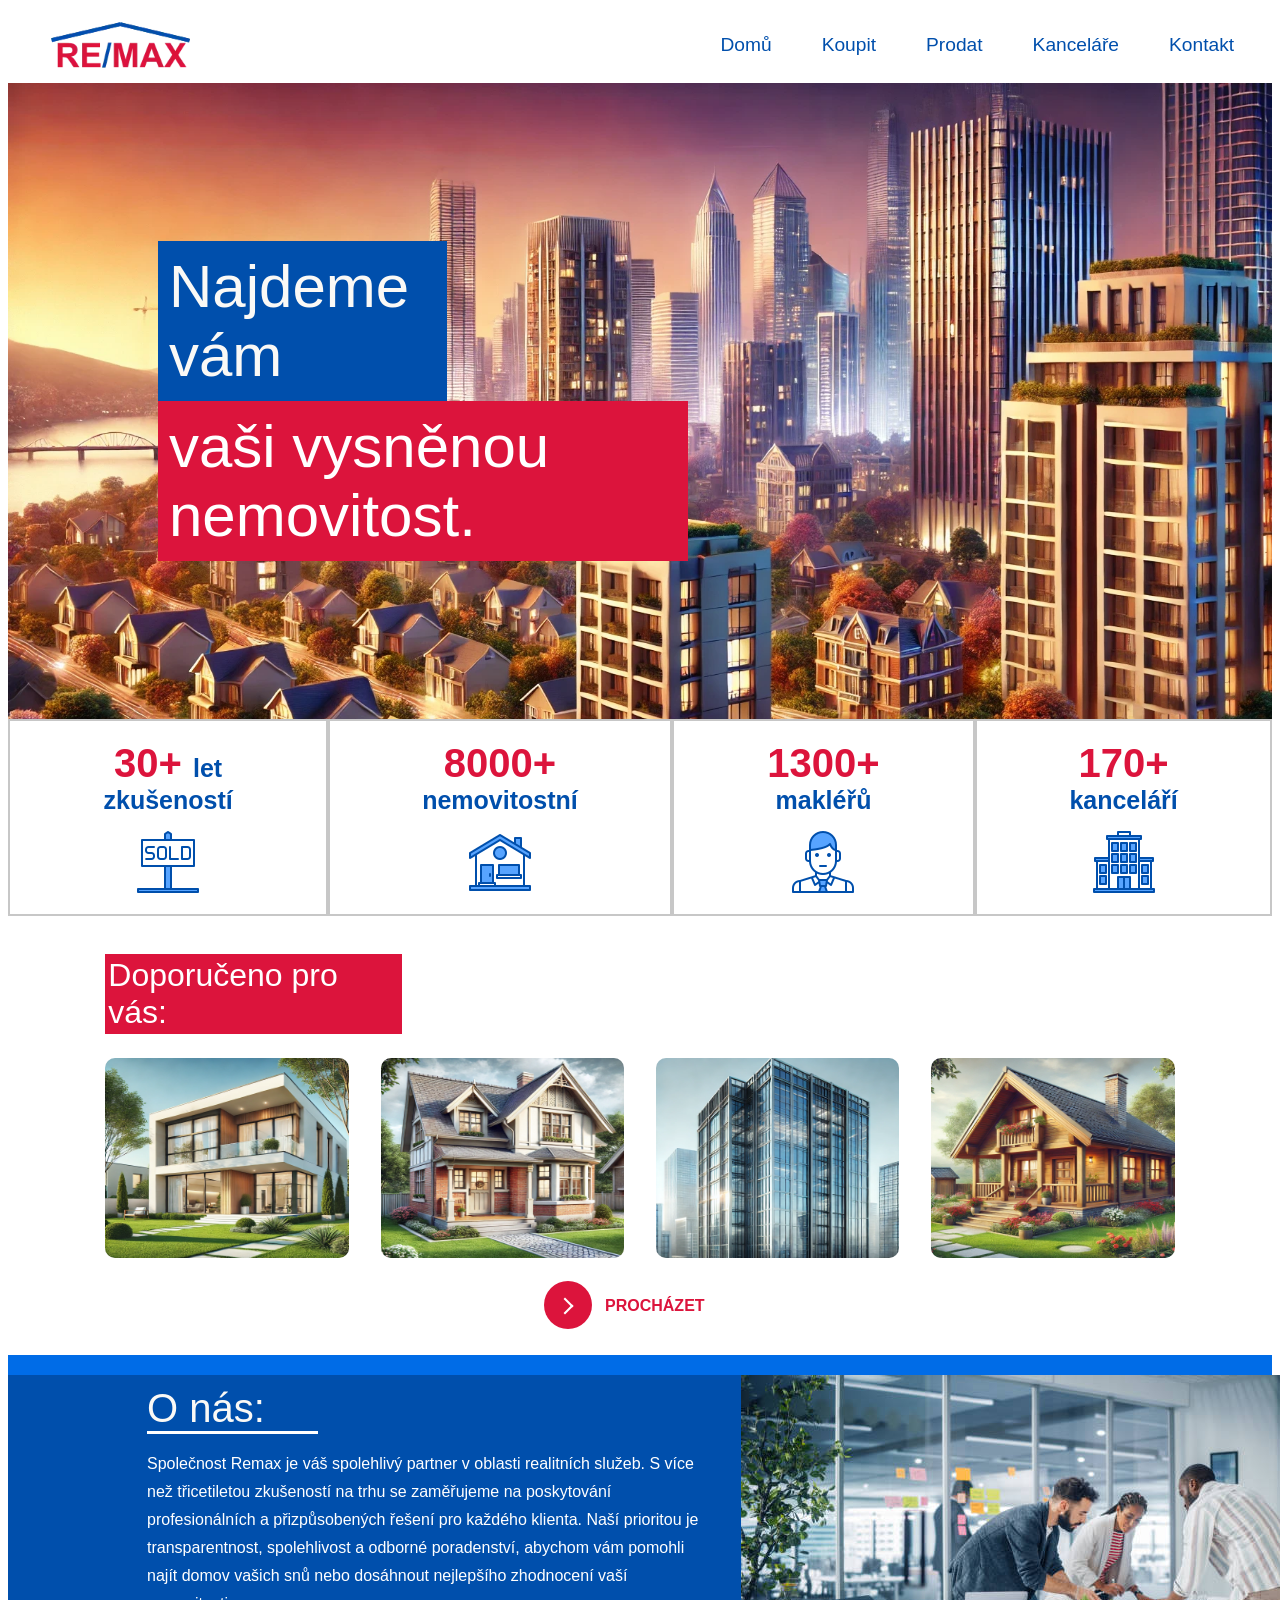
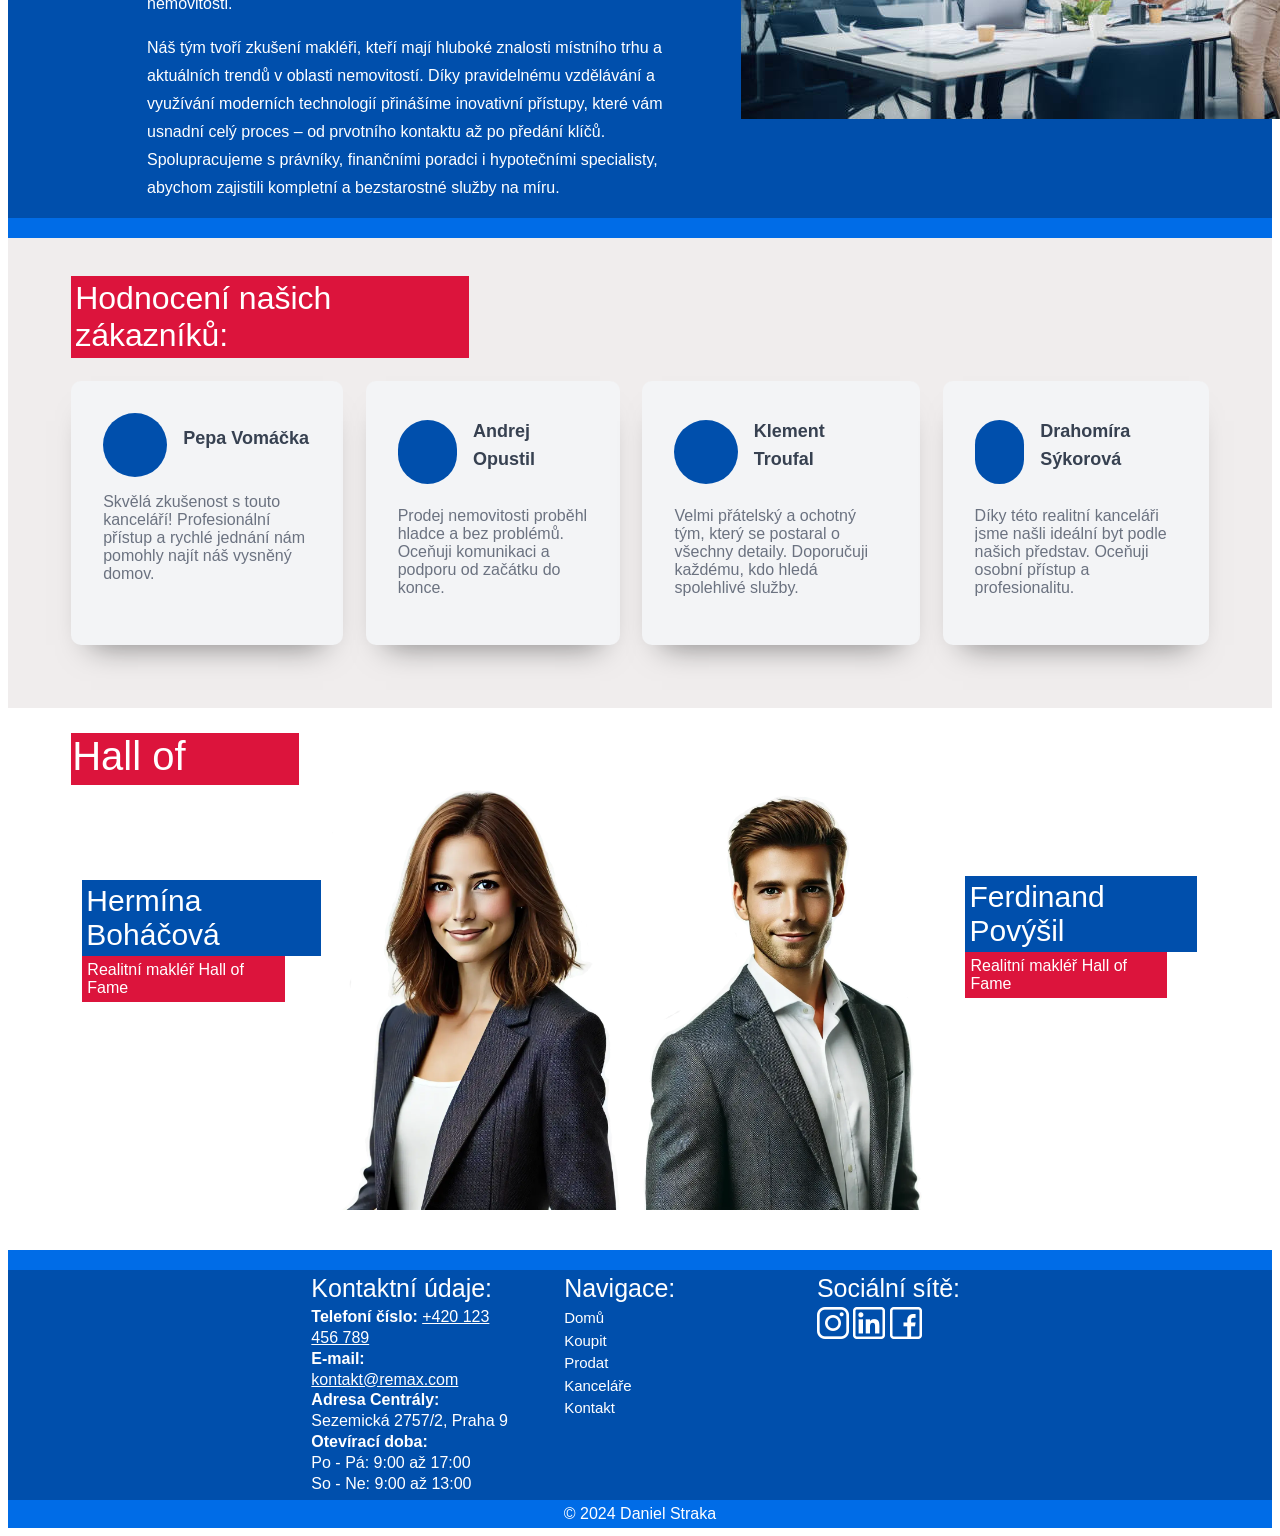
==== index.html @ 6adad5a2 "Přídání souborů do repozitáře" ====
<!DOCTYPE html lang="en">
<head>
    <meta charset="UTF-8">
    <meta name="viewport" content="width=device-width, initial-scale=1.0">
    <link rel="stylesheet" href="style.css" media="all">
    <link rel="stylesheet" href="print.css" media="print">
    <title>Váš partner na trhu s nemovitostmi.</title>
    <link rel="icon" href="images/remaxlogo.webp" type="image/icon type">
</head>
<body>
  <header>
    <a class="amalickost" href="index.html"><img class="logo" src="images/remaxlogo.webp" alt="LOGO"></a>
      <div class="navBar">
          <a class="odkaz" href="index.html">Domů</a>
          <a class="odkaz" href="buy.html">Koupit</a>
          <a class="odkaz" href="sell.html">Prodat</a>
          <a class="odkaz" href="offices.html">Kanceláře</a>
          <a class="odkaz" href="kontakt.html">Kontakt</a>        
      </div>
  </header>
    <section>
        <div class="Homepg">
            <div class="fortpageTop">Najdeme vám</div>
            <div class="fortpageBottom">vaši vysněnou nemovitost.</div>
        </div>
    </section>
    <section class="numbersWhole">
        <div class="numbersItems">
            <div class="numbersText">
                <div class="numbersHeader">
                  30+ <span class="numbersParag">let zkušeností</span>
                </div>
            </div>
            <div>
                <img src="images/sign.png" alt="cedule">              
            </div>          
        </div>
        <div class="numbersItems">
            <div class="numbersText">
                <div class="numbersHeader">
                    8000+ <span class="numbersParag">nemovitostní</span>
                </div>
            </div>
            <div>
                <img src="images/home.png" alt="domov">
            </div>
        </div>
        <div class="numbersItems">
            <div class="numbersText">
                <div class="numbersHeader">
                    1300+ <span class="numbersParag">makléřů</span>
                </div>
            </div>
            <div>
                <img src="images/real-estate.png" alt="makler">
            </div>
        </div>
        <div class="numbersItems">
            <div class="numbersText">
                <div class="numbersHeader">
                    170+ <span class="numbersParag">kanceláří</span>
                </div>
            </div>
            <div>
                <img src="images/building.png" alt="kancelář">
            </div>
        </div>
    </section>
    <section class="Foryou">
        <div class="foryoutab">
            <div class="ForyouHeader">Doporučeno pro vás:</div>
        </div>
        <div class="cardfull">
            <div class="card">
                <img class="card_img" style="width: 100%; height: 100%;" src="images/house1.webp" alt="obrázek Dům1">
                <div class="card__content">
                  <p class="card__title">Moderní Vila</p>
                  <p class="card__description">Luxusní dům s nejnovějšími technologiemi a moderním designem. Nabízí prostorné interiéry a nádherný výhled. Ideální volba pro náročné klienty.</p>
                </div>
              </div>
              <div class="card">
                <img  class="card_img" style="width: 100%; height: 100%;" src="images/house2.webp" alt="obrázek Dům2">
                <div class="card__content">
                  <p class="card__title">Rodinné Hnízdo</p>
                  <p class="card__description">Pohodlný domov navržený pro rodinný život s dostatkem prostoru. Má zahradu a bezpečnou lokalitu pro děti. Perfektní místo pro vytvoření nezapomenutelných vzpomínek.</p>
                </div>
              </div>
              <div class="card">
                <img class="card_img" style="width: 100%; height: 100%;" src="images/house3.webp" alt="obrázek Dům3">
                <div class="card__content">
                  <p class="card__title">Kancelář Centrum</p>
                  <p class="card__description">Profesionální prostor v srdci města, vhodný pro růst vašeho podnikání. Nabízí skvělou dostupnost a moderní vybavení. Ideální pro efektivní práci v reprezentativním prostředí.</p>
                </div>
              </div>
              <div class="card">
                <img class="card_img" style="width: 100%; height: 100%;" src="images/house4.webp" alt="obrázek Dům4">
                <div class="card__content">
                  <p class="card__title">Chata u Lesa</p>
                  <p class="card__description">Útulná chata obklopená přírodou pro klidný odpočinek. Skvělá pro víkendové pobyty i delší relaxaci. Ideální útočiště daleko od ruchu města.</p>
                </div>
              </div>
        </div>
        <div class="fullbutton">
          <a href="buy.html"><button class="learn-more">
            <span class="circle" aria-hidden="true">
            <span class="icon arrow"></span>
            </span>
            <span class="button-text">procházet</span>
          </button></a>
        </div>
    </section>
    <section class="aboutus">
        <div class="aboutustext">
            <div class="aboutusheader">O nás:</div>
            <p class="pragraficek">
                Společnost Remax je váš spolehlivý partner v oblasti realitních služeb. S více než třicetiletou zkušeností 
                na trhu se zaměřujeme na poskytování profesionálních a přizpůsobených řešení pro každého klienta. Naší
                 prioritou je transparentnost, spolehlivost a odborné poradenství, abychom vám pomohli najít domov 
                 vašich snů nebo dosáhnout nejlepšího zhodnocení vaší nemovitosti.
            </p>
            <p class="pragraficek">
                Náš tým tvoří zkušení makléři, kteří mají hluboké znalosti místního trhu a aktuálních trendů v oblasti 
                nemovitostí. Díky pravidelnému vzdělávání a využívání moderních technologií přinášíme inovativní přístupy,
                 které vám usnadní celý proces – od prvotního kontaktu až po předání klíčů. Spolupracujeme s právníky, 
                 finančními poradci i hypotečními specialisty, abychom zajistili kompletní a bezstarostné služby na míru.
            </p>

        </div>
        <img class="aboutusImg" src="images/aboutus.jpg" alt="O nas">
    </section>
    <section class="user">
        <div class="userhedlaner">Hodnocení našich zákazníků:</div>
        <div class="userreveneu">
        <div class="userrew">
            <div class="userheader">
              <div class="image"></div>
              <div>
                <p class="name">Pepa Vomáčka</p>
              </div>
            </div>
    
            <p class="message">
              Skvělá zkušenost s touto kanceláří! Profesionální přístup a rychlé jednání nám pomohly najít náš vysněný domov.
            </p>
        </div>
        <div class="userrew">
            <div class="userheader">
              <div class="image"></div>
              <div>
                <p class="name">Andrej Opustil</p>
              </div>
            </div>
    
            <p class="message">
              Prodej nemovitosti proběhl hladce a bez problémů. Oceňuji komunikaci a podporu od začátku do konce.
            </p>
        </div>
        <div class="userrew">
            <div class="userheader">
              <div class="image"></div>
              <div>
                <p class="name">Klement Troufal</p>
              </div>
            </div>
    
            <p class="message">
              Velmi přátelský a ochotný tým, který se postaral o všechny detaily. Doporučuji každému, kdo hledá spolehlivé služby.
            </p>
        </div>
        <div class="userrew">
            <div class="userheader">
              <div class="image"></div>
              <div>
                <p class="name">Drahomíra Sýkorová</p>
              </div>
            </div>
    
            <p class="message">
              Díky této realitní kanceláři jsme našli ideální byt podle našich představ. Oceňuji osobní přístup a profesionalitu.
            </p>
        </div>
        </div>
    </section>
    <section class="award">
      <div class="maklerBighead"> Hall of Fame:</div>
      <div class="awardmakler">
        <div class="maklerkontent">
          <div class="maklertext">
            <div class="maklername">Hermína Boháčová</div>
            <div class="maklertit">Realitní makléř Hall of Fame</div>
          </div>
          <img class="picmak" src="images/makleros2.webp" alt="obrázek makleře">
        </div>
      </div>
      <div class="awardkancl">
        <div class="kanclkontent">
          <img class="picmak2" src="images/makleros1.webp" alt="obrázek makléře2">
          <div class="kancltext">
            <div class="kanclname">Ferdinand Povýšil</div>
            <div class="kancltit">Realitní makléř Hall of Fame</div>
          </div>
        </div>
      </div>
    </section>
    <footer>
      <div class="kontakty">
        <div class="footerNadpis">Kontaktní údaje:</div>
        <div class="kotaktyveci">
          <div><span style="font-weight: bold;">Telefoní číslo: </span><a class="aodkaz" href="#">+420 123 456 789</a></div>
          <div><span style="font-weight: bold;">E-mail:</span> <a class="aodkaz" href="#">kontakt@remax.com</a></div>
          <div><span style="font-weight: bold;">Adresa Centrály: </span>Sezemická 2757/2, Praha 9</div>
          <div style="font-weight: bold;">Otevírací doba:</div>
          <div> 
            Po - Pá: 9:00 až 17:00 <br>
            So - Ne: 9:00 až 13:00
          </div>
        </div>
      </div>
      <div class="navigcka">
         <div class="footerNadpis">Navigace:</div>
          <div>
            <a class="fotodkazicek" href="index.html">Domů</a> 
            <br>
            <a class="fotodkazicek" href="buy.html">Koupit</a> 
            <br>  
            <a class="fotodkazicek" href="sell.html">Prodat</a> 
            <br>
            <a class="fotodkazicek" href="offices.html">Kanceláře</a> 
            <br>
            <a class="fotodkazicek" href="kontakt.html">Kontakt</a> 
            <br>
          </div>
      </div>
      <div class="socky">
        <div class="footerNadpis">Sociální sítě:</div>
        <a href="https://www.instagram.com/remax"><img src="images/instagram.png" alt="instagram icon"></a>
        <a href="https://www.linkedin.com/company/remax"><img src="images/linkedin.png" alt="linkedin icon"></a>
        <a href="https://www.facebook.com/RemaxCeskaRepublika"><img src="images/facebook.png" alt="facebook icon"></a>
      </div>
      <div class="coprhgt">&copy 2024 Daniel Straka</div>
    </footer> 
</body>
</html>
---- style.css ----
@media only screen and (min-width: 801px){

  body{
    font-family: Arial, Helvetica, sans-serif;
    background-color: white;
}
.logo{
  width: 150;
  height: auto;
}
.amalickost{
  margin-right: 100%;
}
.navBar{
display: flex;
justify-content: right;
color: #ff0000;
}
.odkaz{
   text-decoration: none;
    padding-top: 26px;
    font-size: larger;
    padding-left: 50px;
    color: #004fac;

}
.odkaz:hover{
  color: #DC143C;
}
header{
    margin-left: 3%;
    margin-right: 3%;
    display: grid;
    grid-template-columns: 20% 80%;
    grid-template-rows: 100%;
}
.Homepg{
    background-image: url('images/HomePage.webp');
    background-repeat: no-repeat;
    background-size: cover;
    padding: 150px;
    padding-top: 12.5%;
    padding-bottom: 12.5%;

}
.fortpageTop{
    padding: 10px;
    margin-right: 70%;
    border: solid 1px;
    border-color: rgb(0, 79, 172);
    background-color: #004fac;
    text-align: left;
    color: #FAF9F6;
    font-size: 60px;
    
    
}
.fortpageBottom{
    padding: 10px;
    margin-right: 45%;
    border: solid 1px;
    border-color: #DC143C;
    background-color: #DC143C;
    text-align: left;
    color: white;
    font-size: 60px;
}
.numbersWhole{
    display: flex;
    justify-content: center;

}
.numbersItems{
    padding-top: 20px;
    padding-bottom: 20px;
    padding-left: 6%;
    padding-right: 6%;
    border: solid  2px;
    border-color: rgb(199, 199, 199);
    text-align: center; 
}
.numbersText{
    display: flex;
    justify-content: center;
    padding-bottom: 15px;
}
.numbersHeader{
    color: #DC143C;
    font-size: 40px;
    font-weight: 600;

}
.numbersParag{
    font-size: 25px;
    color: #004fac;
}
.foryou{
  margin-top: 3%;
  margin-left: 3%;
  margin-right: 3%;
  
}
.foryouheader{
  padding: 3px;
  margin-left: 5%;
  margin-right: 70%;
  background-color: #DC143C;
  color: white;
  font-size: 32px;
  font-weight: lighter;
}
.card {
  position: relative;
  width: 300px;
  height: 200px;
  background-color: #f2f2f2;
  border-radius: 10px;
  display: flex;
  align-items: center;
  justify-content: center;
  overflow: hidden;
  perspective: 1000px;
  box-shadow: 0 0 0 5px #ffffff80;
  transition: all 0.6s cubic-bezier(0.175, 0.885, 0.32, 1.275);
}

.card svg {
  width: 48px;
  fill: #333;
  transition: all 0.6s cubic-bezier(0.175, 0.885, 0.32, 1.275);
}

.card:hover {
  transform: scale(1.05);
  box-shadow: 0 8px 16px rgba(255, 255, 255, 0.2);
}

.card__content {
  position: absolute;
  top: 0;
  left: 0;
  width: 100%;
  height: 100%;
  padding: 20px;
  box-sizing: border-box;
  background-color: #f2f2f2;
  transform: rotateX(-90deg);
  transform-origin: bottom;
  transition: all 0.6s cubic-bezier(0.175, 0.885, 0.32, 1.275);
}

.card:hover .card__content {
  transform: rotateX(0deg);
}

.card__title {
  margin: 0;
  font-size: 24px;
  color: #333;
  font-weight: 700;
}

.card:hover svg {
  scale: 0;
}

.card__description {
  margin: 10px 0 0;
  font-size: 14px;
  color: #777;
  line-height: 1.4;
}

.odkazek{
  text-decoration: none;
}
.cardfull{
  margin-left: 5%;
  margin-right: 5%;
  margin-top: 2%;
  display: flex;
  justify-content: center;
  gap: 3%;
}
.fullbutton{
  margin-top: 2%;
  display: flex;
  justify-content: center;
}
button {
  position: relative;
  display: inline-block;
  cursor: pointer;
  outline: none;
  border: 0;
  vertical-align: middle;
  text-decoration: none;
  background: transparent;
  padding: 0;
  font-size: inherit;
  font-family: inherit;
 }
 
 button.learn-more {
  width: 12rem;
  height: auto;
 }
 
 button.learn-more .circle {
  transition: all 0.45s cubic-bezier(0.65, 0, 0.076, 1);
  position: relative;
  display: block;
  margin: 0;
  width: 3rem;
  height: 3rem;
  background: #DC143C;
  border-radius: 1.625rem;
 }
 
 button.learn-more .circle .icon {
  transition: all 0.45s cubic-bezier(0.65, 0, 0.076, 1);
  position: absolute;
  top: 0;
  bottom: 0;
  margin: auto;
  background: #fff;
 }
 
 button.learn-more .circle .icon.arrow {
  transition: all 0.45s cubic-bezier(0.65, 0, 0.076, 1);
  left: 0.625rem;
  width: 1.125rem;
  height: 0.125rem;
  background: none;
 }
 
 button.learn-more .circle .icon.arrow::before {
  position: absolute;
  content: "";
  top: -0.29rem;
  right: 0.0625rem;
  width: 0.625rem;
  height: 0.625rem;
  border-top: 0.125rem solid #fff;
  border-right: 0.125rem solid #fff;
  transform: rotate(45deg);
 }
 
 button.learn-more .button-text {
  transition: all 0.45s cubic-bezier(0.65, 0, 0.076, 1);
  position: absolute;
  top: 0;
  left: 0;
  right: 0;
  bottom: 0;
  padding: 0.75rem 0;
  margin: 0 0 0 1.85rem;
  color: #DC143C;
  font-weight: 700;
  line-height: 1.6;
  text-align: center;
  text-transform: uppercase;
 }
 
 button:hover .circle {
  width: 100%;
 }
 
 button:hover .circle .icon.arrow {
  background: #fff;
  transform: translate(1rem, 0);
 }
 
 button:hover .button-text {
  color: #fff;
 }
 .aboutus{

  margin-top: 2%;
  display: grid;
  grid-template-columns:11% 45% 2% 41% 11%;
  grid-template-rows: 100%;
  background-color: #004fac;
  border-top: solid 20px #006ce7;
  border-bottom: solid 20px #006ce7;
 }
 .aboutustext{
  margin-top: 2%;
  grid-column: 2;
  justify-content: right;
  width: 100%;
  height: 100%;
  color: white;
 

 }
.pragraficek{
  line-height: 28px;
 }
 .aboutusImg{
  grid-column: 4;
 }
 .aboutusheader{
  margin-right: 70%;
  border-bottom: 3px white solid;
  grid-column: 2;
  color: #FAF9F6;
  font-size: 40px;
 }
 .userrew {
  background-color: rgba(243, 244, 246, 1);
  padding: 2rem;
  max-width: 320px;
  border-radius: 10px;
  box-shadow: 0 20px 30px -20px rgba(5, 5, 5, 0.5);
}

.user{
  padding-left: 5%;
  padding-right: 5%;
  padding-bottom: 5%;
  padding-top: 3%;
  background-color: #f0eded;
}
.userreveneu
{
  margin-top: 2%;
  display: flex;
  justify-content: center;
  gap: 2%;
}
.userheader {
  display: flex;
  align-items: center;
  grid-gap: 1rem;
  gap: 1rem;
}

.userheader .image {
  height: 4rem;
  width: 4rem;
  border-radius: 9999px;
  object-fit: cover;
  background-color: #004fac;

}


.name {
  margin-top: 0.25rem;
  font-size: 1.125rem;
  line-height: 1.75rem;
  font-weight: 600;
  --tw-text-opacity: 1;
  color: rgba(55, 65, 81, 1);
}

.message {
  overflow: hidden;
  display: -webkit-box;
  -webkit-box-orient: vertical;
  margin-top: 1rem;
  color: rgba(107, 114, 128, 1);
}
.userhedlaner{
  font-size: 32px;
  color: white;
  background-color: #DC143C;
  margin-right: 65%;
  padding: 4px;
}
.award{
  padding-top: 2%;
  display: grid;
  grid-template-columns:5% 45% 45% 5% ;
  grid-template-rows: 10% 90%;
}
.picmak{
  width: 300px;
  height: 425px;
}
.picmak2{
  width: 300px;
  height: 425px;
}
.awardmakler{
  padding-right: 2%;
  grid-column: 2;
  grid-row: 2;
}
.maklerkontent{
  display: flex;
  justify-content: right;
}
.maklertext{
  margin-top: 15%;
  padding: 2%;
}
.maklername{
  font-size: 30px;
  padding: 4px;
  padding-right: 15px;
  background-color: #004fac;
  color: white;
}
.maklerBighead{
  grid-column: 2 / span 2;
  grid-row: 1;
  font-size: 40px;
  color: white;
  background-color: #DC143C;
    margin-right: 80%;
  padding: 1px;
}
.maklertit{
padding: 5px;
background-color: #DC143C;
color: white;
margin-right: 15%;
}
.awardkancl{
  grid-column: 3;
  grid-row: 2;
}
.kanclname{
  font-size: 30px;
  padding: 4px;
  padding-right: 15px;
  background-color: #004fac;
  color: white;
}
.kancltit{
  padding: 5px;
  background-color: #DC143C;
  color: white;
  margin-right: 13%;

  
}
.kanclkontent{
  display: flex;
  justify-content: left;
}
.kancltext{
  
  margin-left: 3%;
  margin-top: 14%;
  padding: 2%;
}
footer{
  display: grid;
  grid-template-columns: 20% 20% 20% 20% 20%;
  background-color: #004fac;
  border-top: #006ce7 20px solid;
  color: rgb(255, 255, 255);
}
.kontakty{
grid-column: 2;
margin-left: 20%;
}
.navigcka{
  grid-column: 3;
  margin-left: 20%;
}
.socky{
  grid-column: 4;
  margin-left: 20%;
}
.coprhgt{
  padding: 5px;
  background-color: #006ce7;
  font-size: 16px;

  text-align: center;
  grid-column: 1 / span 5;
}
.footerNadpis{
  margin-top: 2%;
  margin-bottom: 2%;
  font-size: 25px;

}
.fotodkazicek{
  line-height: 1.5;
  font-size: 15px;
  text-decoration: none;
  color: white;
}
.fotodkazicek:hover{
 text-decoration: underline;
}
.kotaktyveci{

  line-height: 1.3;
  margin-bottom: 3%;
}
.aodkaz{
  color: white;
  
}

}
@media only screen and (max-width: 800px){

  body{
    font-family: Arial, Helvetica, sans-serif;
    background-color: white;
  }
.logo{
  width: 150;
  height: auto;
}
.amalickost{
  margin-right: 100%;
}
.navBar{
display: flex;
justify-content: right;
color: #ff0000;
}
.odkaz{
   text-decoration: none;
    padding-top: 26px;
    font-size: 19px;
    padding-left: 50px;
    color: #004fac;

}
.odkaz:hover{
  color: #DC143C;
}
header{
    margin-left: 3%;
    margin-right: 3%;
    display: grid;
    grid-template-columns: 20% 80%;
    grid-template-rows: 100%;
}
.Homepg{
    background-image: url('images/HomePage.webp');
    background-repeat: no-repeat;
    background-size: cover;
    padding: 150px;
    padding-top: 12.5%;
    padding-bottom: 12.5%;

}
.fortpageTop{
    display: none;
    
    
}
.fortpageBottom{
    display: none;
}
.numbersWhole{
    display: flex;
    justify-content: center;

}
.numbersItems{
    padding-top: 20px;
    padding-bottom: 20px;
    padding-left: 6%;
    padding-right: 6%;
    border: solid  2px;
    border-color: rgb(199, 199, 199);
    text-align: center; 
}
.numbersText{
    display: flex;
    justify-content: center;
    padding-bottom: 15px;
}
.numbersHeader{
    color: #DC143C;
    font-size: 20px;
    font-weight: 600;

}
.numbersParag{
    font-size: 15px;
    color: #004fac;
}
.foryou{
  margin-top: 3%;
  margin-left: 3%;
  margin-right: 3%;
  margin-bottom: 3%;
}
.foryouheader{
  padding: 3px;
  margin-left: 5%;
  margin-right: 58%;
  background-color: #DC143C;
  color: white;
  font-size: 17px;
  font-weight: lighter;
}
.card {
  position: relative;
  width: 200px;
  height: 100px;
  background-color: #f2f2f2;
  border-radius: 10px;
  display: flex;
  align-items: center;
  justify-content: center;
  overflow: hidden;
  perspective: 1000px;
  box-shadow: 0 0 0 5px #ffffff80;
  transition: all 0.6s cubic-bezier(0.175, 0.885, 0.32, 1.275);
}

.card svg {
  width: 48px;
  fill: #333;
  transition: all 0.6s cubic-bezier(0.175, 0.885, 0.32, 1.275);
}

.card:hover {
  transform: scale(1.05);
  box-shadow: 0 8px 16px rgba(255, 255, 255, 0.2);
}

.card__content {
  position: absolute;
  top: 0;
  left: 0;
  width: 100%;
  height: 100%;
  padding: 20px;
  box-sizing: border-box;
  background-color: #f2f2f2;
  transform: rotateX(-90deg);
  transform-origin: bottom;
  transition: all 0.6s cubic-bezier(0.175, 0.885, 0.32, 1.275);
}
.card:hover .card__content {
  transform: rotateX(0deg);
}

.card__title {
  margin: 0;
  font-size: 10px;
  color: #333;
  font-weight: 700;
}

.card:hover svg {
  scale: 0;
}

.card__description {
  margin: 10px 0 0;
  font-size: 6px;
  color: #777;
  line-height: 1.4;
}

.odkazek{
  text-decoration: none;
}
.cardfull{
  margin-left: 5%;
  margin-right: 5%;
  margin-top: 2%;
  display: flex;
  justify-content: center;
  gap: 3%;
}
.fullbutton{
  margin-top: 2%;
  display: flex;
  justify-content: center;
}
button {
  position: relative;
  display: inline-block;
  cursor: pointer;
  outline: none;
  border: 0;
  vertical-align: middle;
  text-decoration: none;
  background: transparent;
  padding: 0;
  font-size: inherit;
  font-family: inherit;
 }
 
 button.learn-more {
  width: 12rem;
  height: auto;
 }
 
 button.learn-more .circle {
  transition: all 0.45s cubic-bezier(0.65, 0, 0.076, 1);
  position: relative;
  display: block;
  margin: 0;
  width: 3rem;
  height: 3rem;
  background: #DC143C;
  border-radius: 1.625rem;
 }
 
 button.learn-more .circle .icon {
  transition: all 0.45s cubic-bezier(0.65, 0, 0.076, 1);
  position: absolute;
  top: 0;
  bottom: 0;
  margin: auto;
  background: #fff;
 }
 
 button.learn-more .circle .icon.arrow {
  transition: all 0.45s cubic-bezier(0.65, 0, 0.076, 1);
  left: 0.625rem;
  width: 1.125rem;
  height: 0.125rem;
  background: none;
 }
 
 button.learn-more .circle .icon.arrow::before {
  position: absolute;
  content: "";
  top: -0.29rem;
  right: 0.0625rem;
  width: 0.625rem;
  height: 0.625rem;
  border-top: 0.125rem solid #fff;
  border-right: 0.125rem solid #fff;
  transform: rotate(45deg);
 }
 
 button.learn-more .button-text {
  transition: all 0.45s cubic-bezier(0.65, 0, 0.076, 1);
  position: absolute;
  top: 0;
  left: 0;
  right: 0;
  bottom: 0;
  padding: 0.75rem 0;
  margin: 0 0 0 1.85rem;
  color: #DC143C;
  font-weight: 700;
  line-height: 1.6;
  text-align: center;
  text-transform: uppercase;
 }
 
 button:hover .circle {
  width: 100%;
 }
 
 button:hover .circle .icon.arrow {
  background: #fff;
  transform: translate(1rem, 0);
 }
 
 button:hover .button-text {
  color: #fff;
 }
 .aboutus{
 display: none;
 }
 .aboutustext{
  margin-top: 2%;
  grid-column: 2;
  justify-content: right;
  width: 100%;
  height: 100%;
  color: white;
 

 }
.pragraficek{
  line-height: 28px;
 }
 .aboutusImg{
  grid-column: 4;
 }
 .aboutusheader{
  margin-right: 70%;
  border-bottom: 3px white solid;
  grid-column: 2;
  color: #FAF9F6;
  font-size: 40px;
 }
 .userrew {
  background-color: rgba(243, 244, 246, 1);
  padding: 2rem;
  max-width: 320px;
  border-radius: 10px;
  box-shadow: 0 20px 30px -20px rgba(5, 5, 5, 0.5);
  margin-bottom: 15px;
}

.user{
  padding-left: 5%;
  padding-right: 5%;
  padding-bottom: 5%;
  padding-top: 3%;
  background-color: #f0eded;
}
.userreveneu
{
  width: 60%;
  margin-left: auto;
  margin-right: auto;
  margin-top: 2%;
}
.userheader {
  display: flex;
  align-items: center;
  grid-gap: 1rem;
  gap: 1rem;
}

.userheader .image {
  height: 2rem;
  width: 2rem;
  border-radius: 9999px;
  object-fit: cover;
  background-color: #004fac;

}


.name {
  margin-top: 0.25rem;
  font-size: 15px;
  line-height: 1.75rem;
  font-weight: 600;
  --tw-text-opacity: 1;
  color: rgba(55, 65, 81, 1);
}

.message {
  overflow: hidden;
  display: -webkit-box;
  -webkit-box-orient: vertical;
  margin-top: 1rem;
  color: rgba(107, 114, 128, 1);
  font-size: 13px;
}
.userhedlaner{
  font-size: 17px;
  color: white;
  background-color: #DC143C;
  margin-right: 45%;
  padding: 4px;
}
.award{
  display: none;
}
.picmak{
  width: 300px;
  height: 425px;
}
.picmak2{
  width: 300px;
  height: 425px;
}
.awardmakler{
  padding-right: 2%;
  grid-column: 2;
  grid-row: 2;
}
.maklerkontent{
  display: flex;
  justify-content: right;
}
.maklertext{
  margin-top: 15%;
  padding: 2%;
}
.maklername{
  font-size: 30px;
  padding: 4px;
  padding-right: 15px;
  background-color: #004fac;
  color: white;
}
.maklerBighead{
  grid-column: 2 / span 2;
  grid-row: 1;
  font-size: 40px;
  color: white;
  background-color: #DC143C;
    margin-right: 80%;
  padding: 1px;
}
.maklertit{
padding: 5px;
background-color: #DC143C;
color: white;
margin-right: 15%;
}
.awardkancl{
  grid-column: 3;
  grid-row: 2;
}
.kanclname{
  font-size: 30px;
  padding: 4px;
  padding-right: 15px;
  background-color: #004fac;
  color: white;
}
.kancltit{
  padding: 5px;
  background-color: #DC143C;
  color: white;
  margin-right: 13%;

  
}
.kanclkontent{
  display: flex;
  justify-content: left;
}
.kancltext{
  
  margin-left: 3%;
  margin-top: 14%;
  padding: 2%;
}
footer{
  display: grid;
  grid-template-columns: 0% 33% 33% 33% 0%;
  background-color: #004fac;
  border-top: #006ce7 20px solid;
  color: rgb(255, 255, 255);
}
.kontakty{
grid-column: 2;
margin-left: 20%;
}
.navigcka{
  grid-column: 3;
  margin-left: 20%;
}
.socky{
  grid-column: 4;
  margin-left: 20%;
}
.coprhgt{
  padding: 5px;
  background-color: #006ce7;
  font-size: 16px;

  text-align: center;
  grid-column: 1 / span 5;
}
.footerNadpis{
  margin-top: 2%;
  margin-bottom: 2%;
  font-size: 25px;

}
.fotodkazicek{
  line-height: 1.5;
  font-size: 15px;
  text-decoration: none;
  color: white;
}
.fotodkazicek:hover{
 text-decoration: underline;
}
.kotaktyveci{

  line-height: 1.3;
  margin-bottom: 3%;
}
.aodkaz{
  color: white;
  
}

}
---- print.css ----
body{
    font-family: Arial, Helvetica, sans-serif;
    background: none;
    color: #000;
}
header, .Homepg, footer, .card_img, .learn-more, .aboutusImg, .picmak, .picmak2{
    display: none;
}
.naviga, .print-img{
    display: none;
}
.sellpictures, .aboutusImg{
    display: none;
}
.pobockaObrazek1, .pobockaObrazek2{
    display: none;
}
.managerimg{
    display: none;
}
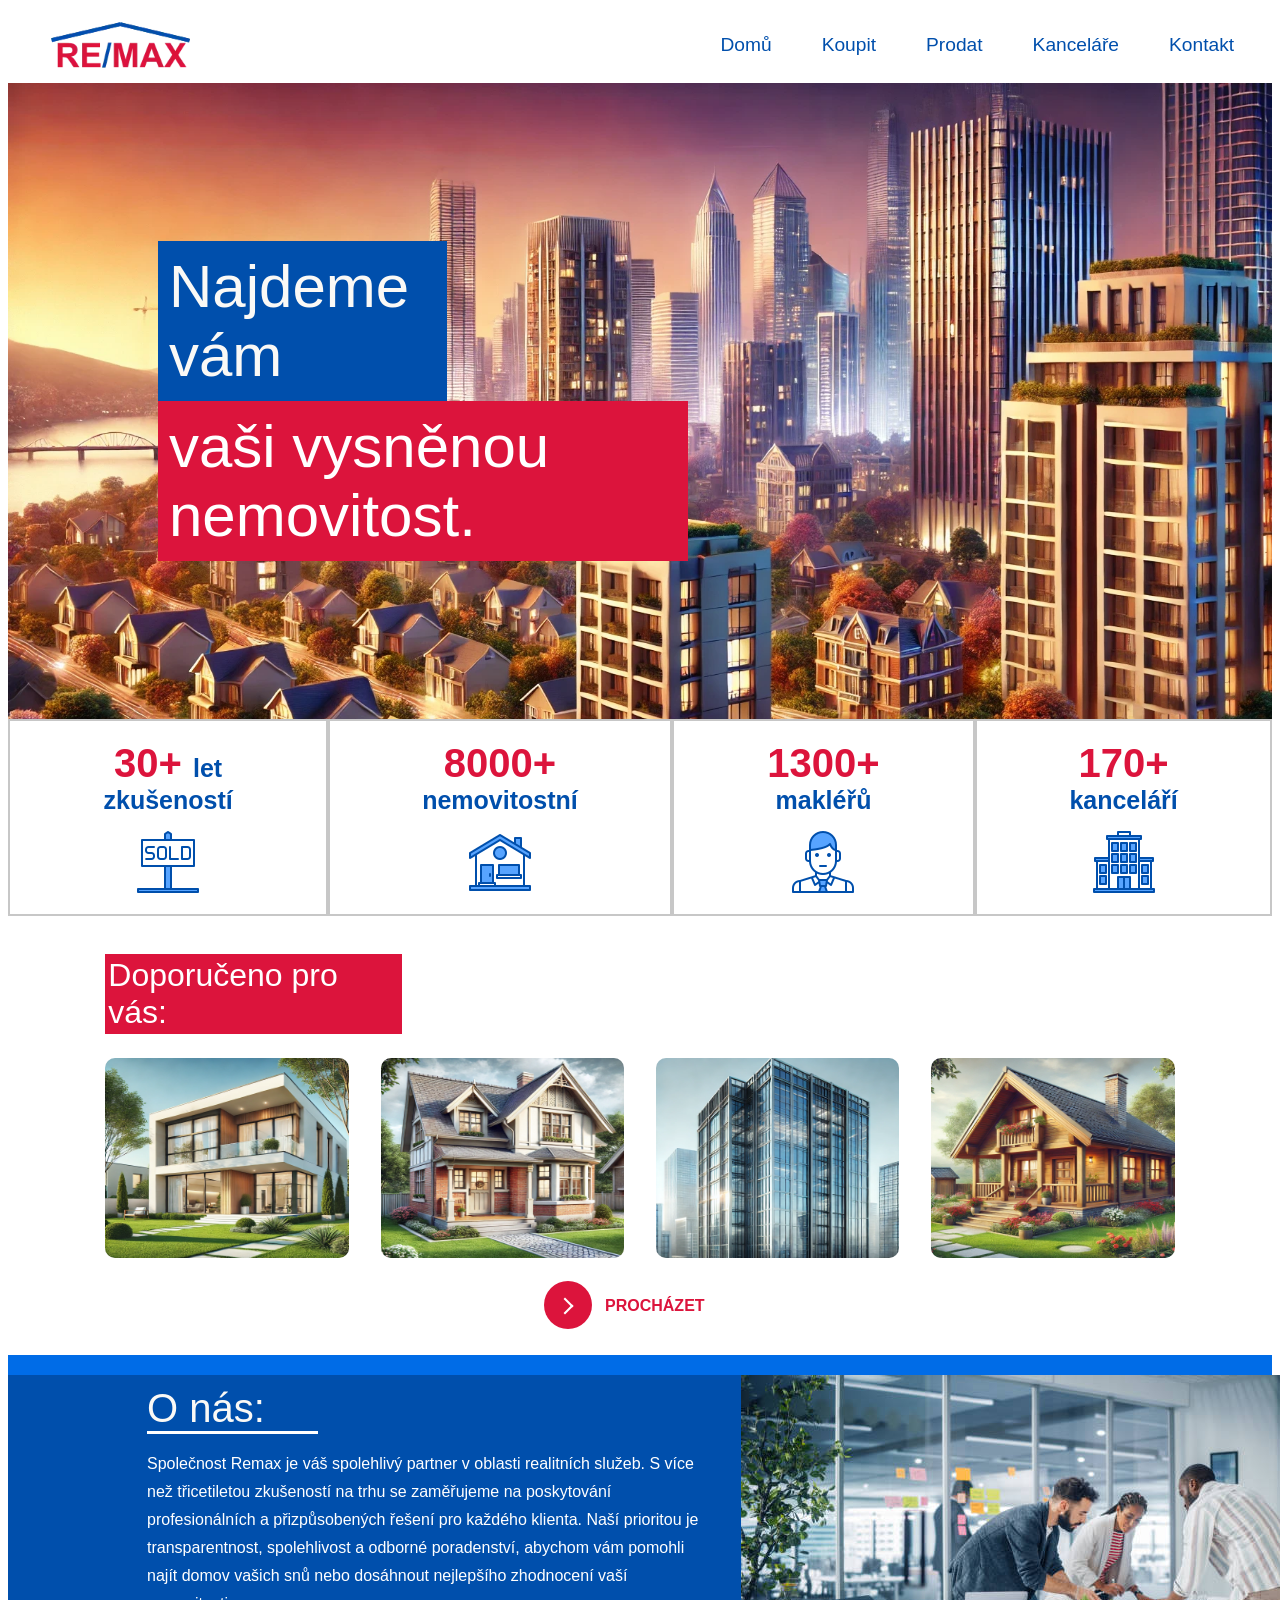
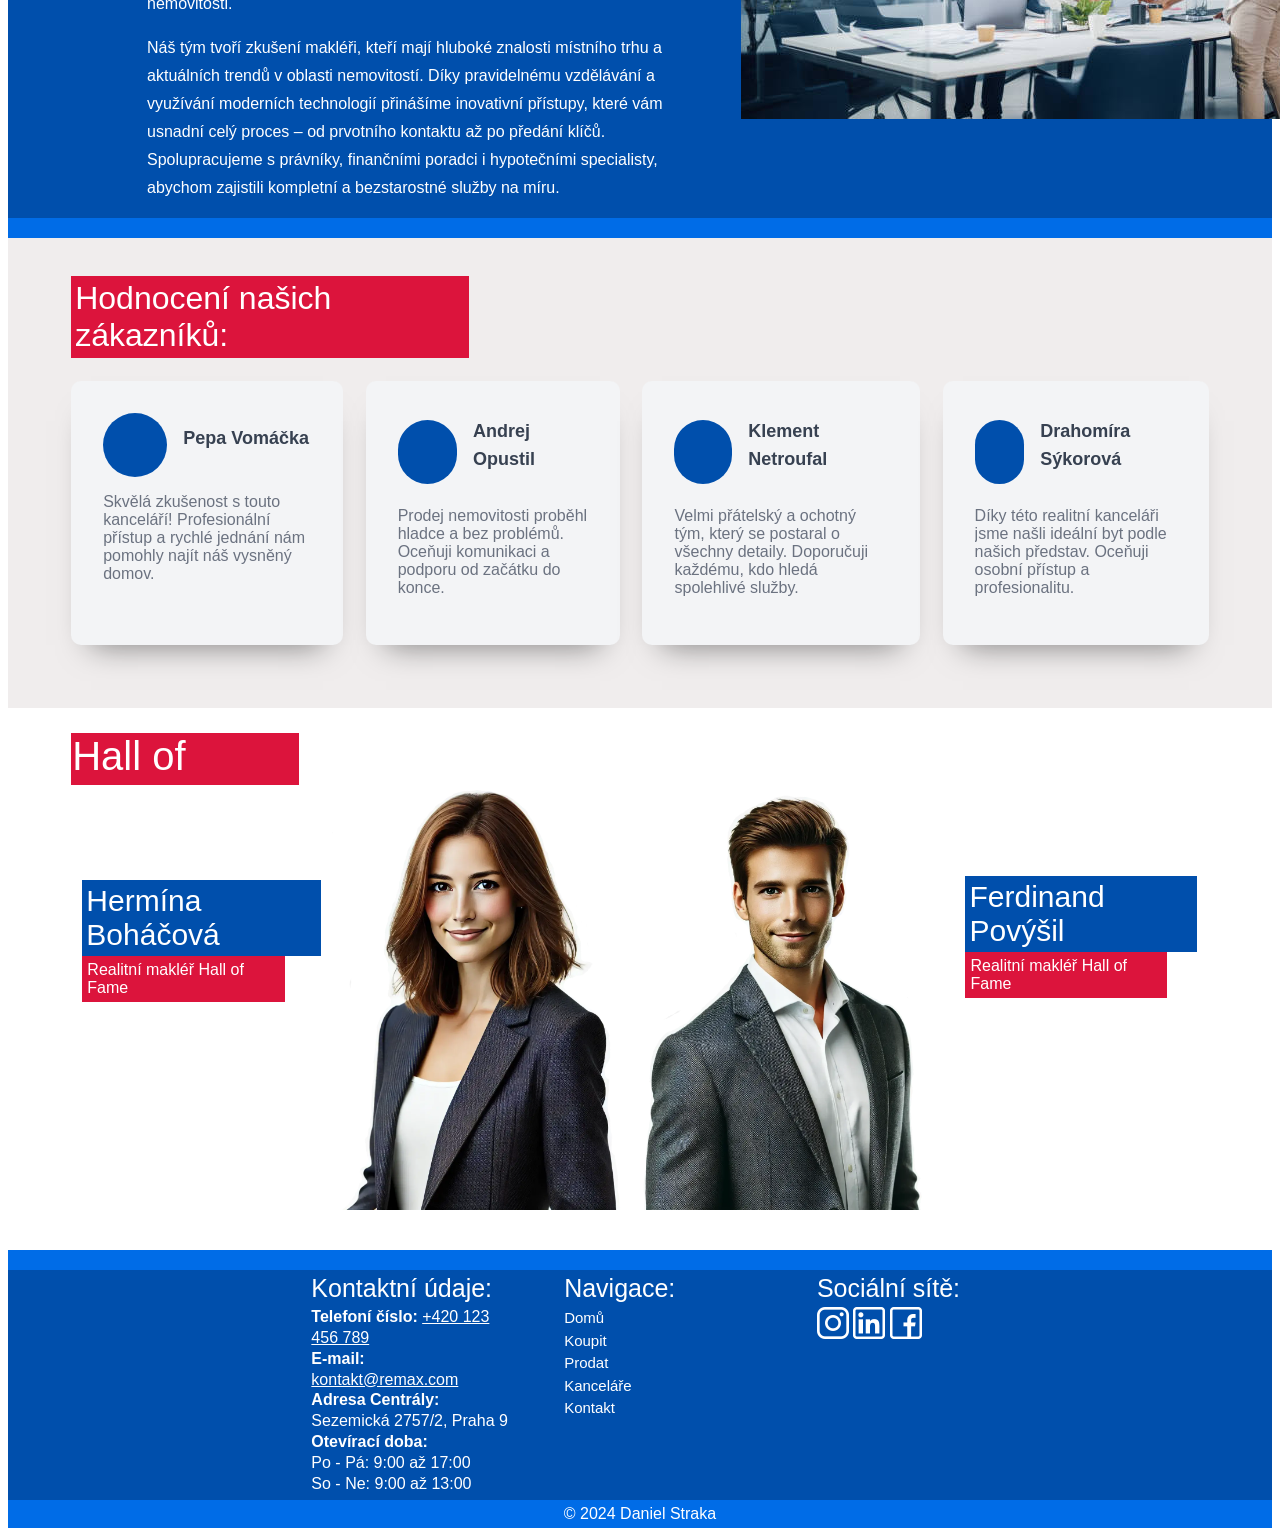
==== commit 6f0812ee: "Změna příjmení u jednoho zákazníka" ====
--- a/index.html
+++ b/index.html
@@ -159,7 +159,7 @@
             <div class="userheader">
               <div class="image"></div>
               <div>
-                <p class="name">Klement Troufal</p>
+                <p class="name">Klement Netroufal</p>
               </div>
             </div>
     
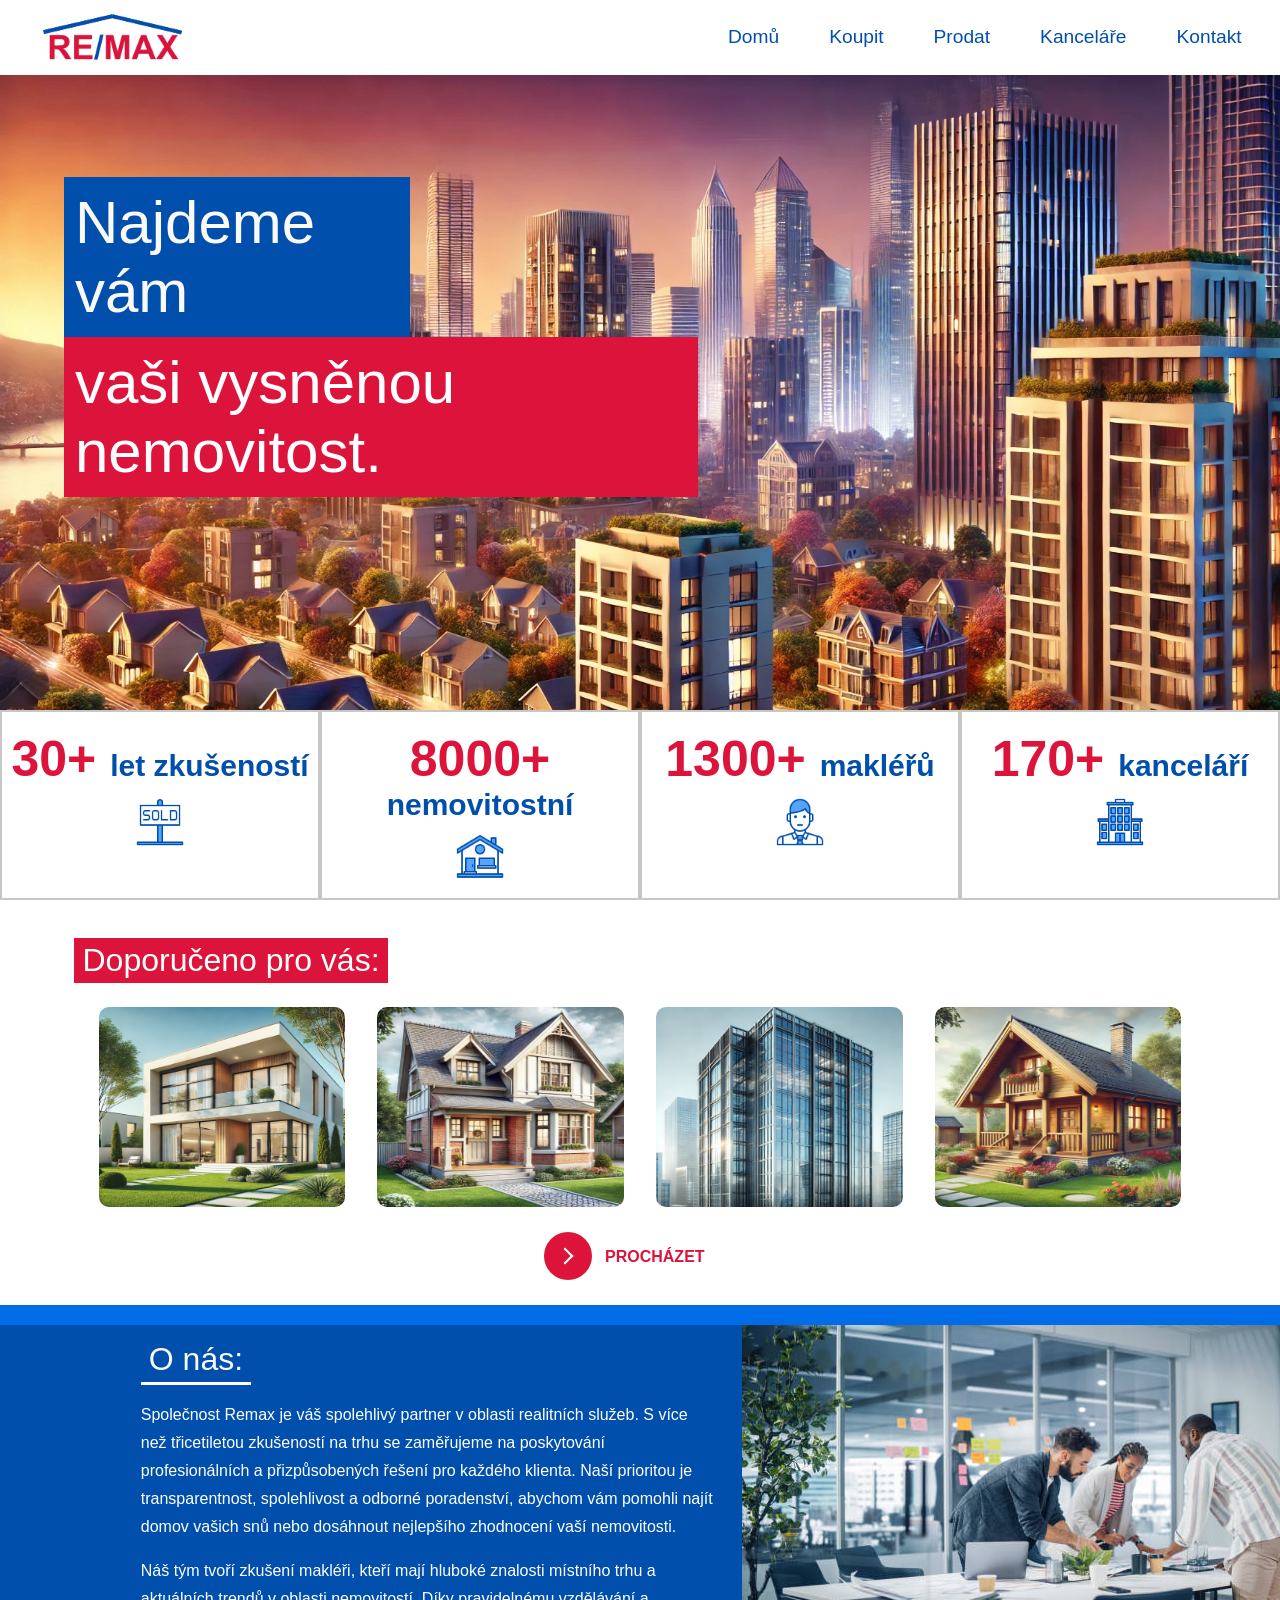
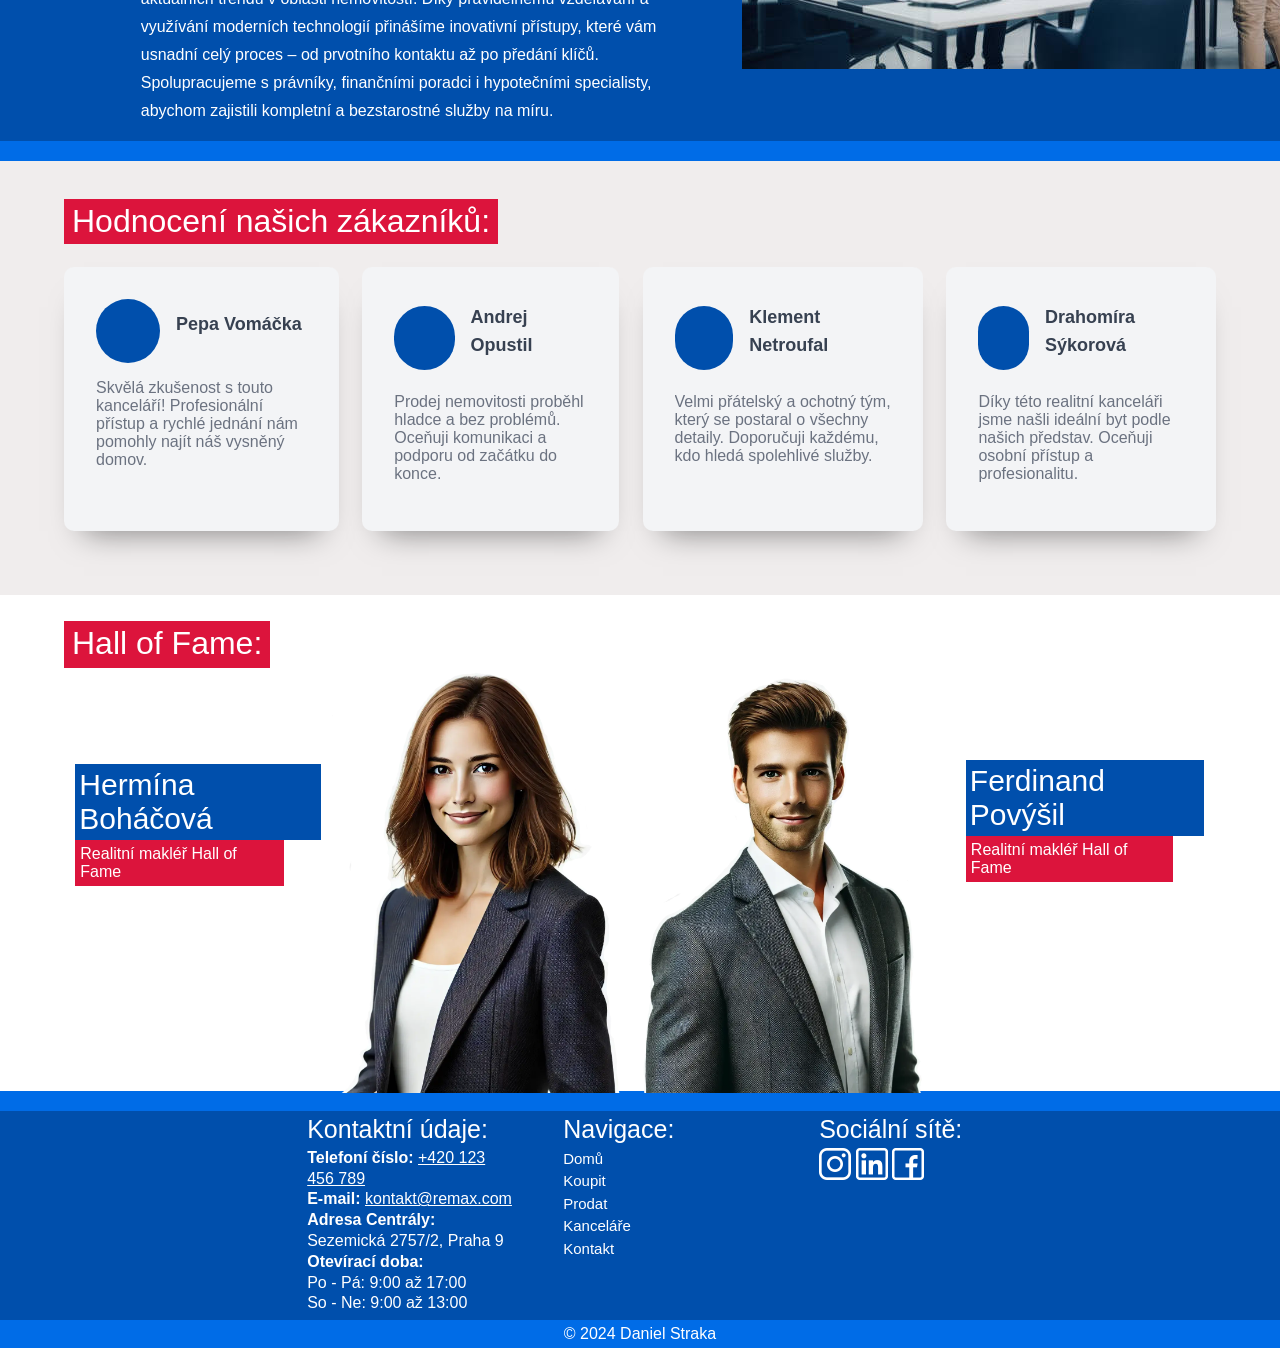
==== commit 8586b2b8: "Úprava css index stránky" ====
--- a/index.html
+++ b/index.html
@@ -8,6 +8,7 @@
     <link rel="icon" href="images/remaxlogo.webp" type="image/icon type">
 </head>
 <body>
+  <div class="above-fold">
   <header>
     <a class="amalickost" href="index.html"><img class="logo" src="images/remaxlogo.webp" alt="LOGO"></a>
       <div class="navBar">
@@ -15,10 +16,10 @@
           <a class="odkaz" href="buy.html">Koupit</a>
           <a class="odkaz" href="sell.html">Prodat</a>
           <a class="odkaz" href="offices.html">Kanceláře</a>
-          <a class="odkaz" href="kontakt.html">Kontakt</a>        
+          <a class="odkaz" href="kontakt.html">Kontakt</a>
       </div>
   </header>
-    <section>
+    <section class="banner-section">
         <div class="Homepg">
             <div class="fortpageTop">Najdeme vám</div>
             <div class="fortpageBottom">vaši vysněnou nemovitost.</div>
@@ -66,9 +67,10 @@
             </div>
         </div>
     </section>
+  </div>
     <section class="Foryou">
         <div class="foryoutab">
-            <div class="ForyouHeader">Doporučeno pro vás:</div>
+            <div class="foryouheader">Doporučeno pro vás:</div>
         </div>
         <div class="cardfull">
             <div class="card">
--- a/style.css
+++ b/style.css
@@ -3,6 +3,14 @@
   body{
     font-family: Arial, Helvetica, sans-serif;
     background-color: white;
+    margin: 0;
+    padding: 0;
+}
+.above-fold{
+    height: 100vh;
+    display: flex;
+    flex-direction: column;
+    overflow: hidden;
 }
 .logo{
   width: 150;
@@ -28,20 +36,27 @@
   color: #DC143C;
 }
 header{
+    flex-shrink: 0;
     margin-left: 3%;
     margin-right: 3%;
     display: grid;
     grid-template-columns: 20% 80%;
     grid-template-rows: 100%;
 }
+.banner-section{
+    flex: 1;
+    min-height: 0;
+}
 .Homepg{
     background-image: url('images/HomePage.webp');
     background-repeat: no-repeat;
     background-size: cover;
-    padding: 150px;
-    padding-top: 12.5%;
-    padding-bottom: 12.5%;
-
+    height: 100%;
+    box-sizing: border-box;
+    padding-left: 5%;
+    padding-right: 5%;
+    padding-top: 8%;
+    padding-bottom: 8%;
 }
 .fortpageTop{
     padding: 10px;
@@ -52,8 +67,8 @@
     text-align: left;
     color: #FAF9F6;
     font-size: 60px;
-    
-    
+
+
 }
 .fortpageBottom{
     padding: 10px;
@@ -67,43 +82,46 @@
 }
 .numbersWhole{
     display: flex;
-    justify-content: center;
-
+    flex-shrink: 0;
+    width: 100%;
 }
 .numbersItems{
-    padding-top: 20px;
-    padding-bottom: 20px;
-    padding-left: 6%;
-    padding-right: 6%;
-    border: solid  2px;
+    flex: 1;
+    padding-top: 18px;
+    padding-bottom: 18px;
+    border: solid 2px;
     border-color: rgb(199, 199, 199);
-    text-align: center; 
+    text-align: center;
+}
+.numbersItems img{
+    max-height: 48px;
+    width: auto;
 }
 .numbersText{
     display: flex;
     justify-content: center;
-    padding-bottom: 15px;
+    padding-bottom: 10px;
 }
 .numbersHeader{
     color: #DC143C;
-    font-size: 40px;
+    font-size: 50px;
     font-weight: 600;
 
 }
 .numbersParag{
-    font-size: 25px;
+    font-size: 30px;
     color: #004fac;
 }
 .foryou{
   margin-top: 3%;
   margin-left: 3%;
   margin-right: 3%;
-  
+
 }
 .foryouheader{
-  padding: 3px;
-  margin-left: 5%;
-  margin-right: 70%;
+  padding: 4px 8px;
+  margin-left: 3%;
+  width: fit-content;
   background-color: #DC143C;
   color: white;
   font-size: 32px;
@@ -301,11 +319,12 @@
   grid-column: 4;
  }
  .aboutusheader{
-  margin-right: 70%;
+  width: fit-content;
   border-bottom: 3px white solid;
   grid-column: 2;
   color: #FAF9F6;
-  font-size: 40px;
+  font-size: 32px;
+  padding: 4px 8px;
  }
  .userrew {
   background-color: rgba(243, 244, 246, 1);
@@ -366,8 +385,8 @@
   font-size: 32px;
   color: white;
   background-color: #DC143C;
-  margin-right: 65%;
-  padding: 4px;
+  width: fit-content;
+  padding: 4px 8px;
 }
 .award{
   padding-top: 2%;
@@ -406,11 +425,11 @@
 .maklerBighead{
   grid-column: 2 / span 2;
   grid-row: 1;
-  font-size: 40px;
+  font-size: 32px;
   color: white;
   background-color: #DC143C;
-    margin-right: 80%;
-  padding: 1px;
+  width: fit-content;
+  padding: 4px 8px;
 }
 .maklertit{
 padding: 5px;
@@ -885,11 +904,11 @@
 .maklerBighead{
   grid-column: 2 / span 2;
   grid-row: 1;
-  font-size: 40px;
+  font-size: 32px;
   color: white;
   background-color: #DC143C;
-    margin-right: 80%;
-  padding: 1px;
+  width: fit-content;
+  padding: 4px 8px;
 }
 .maklertit{
 padding: 5px;
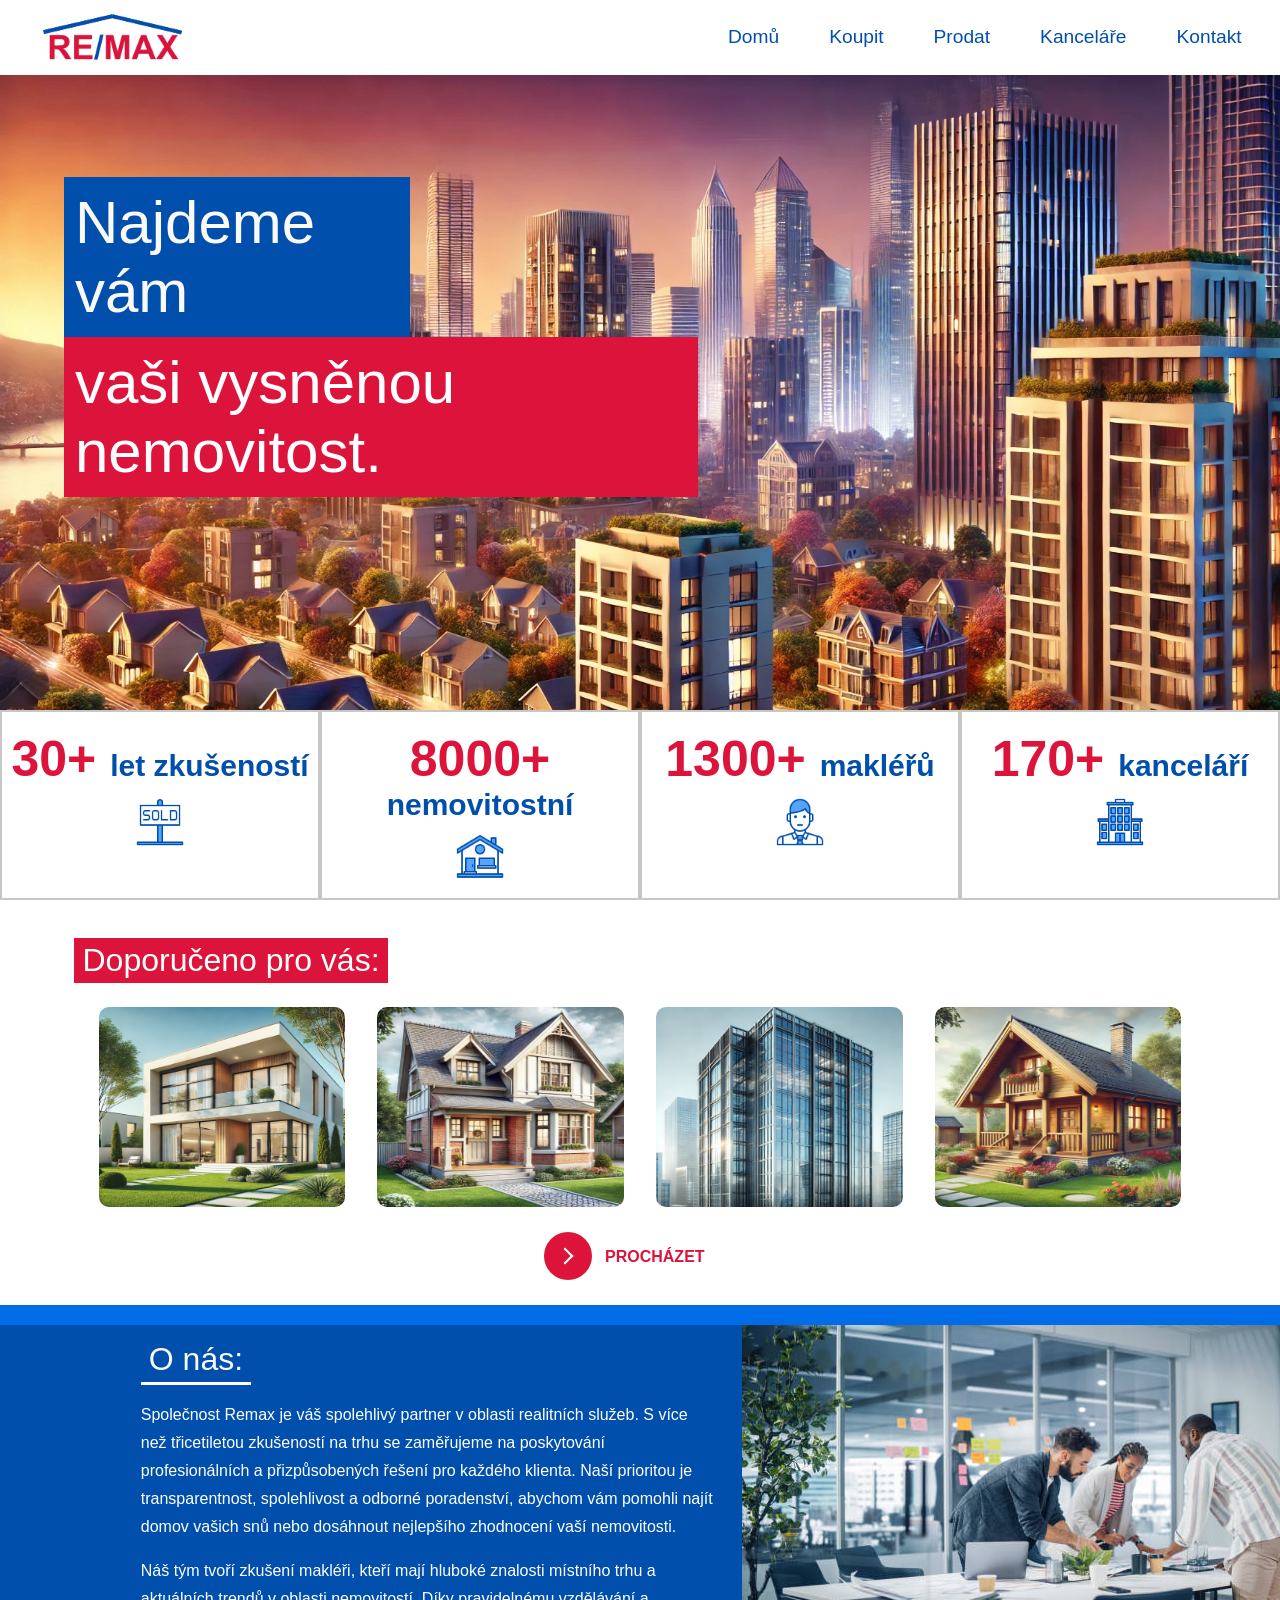
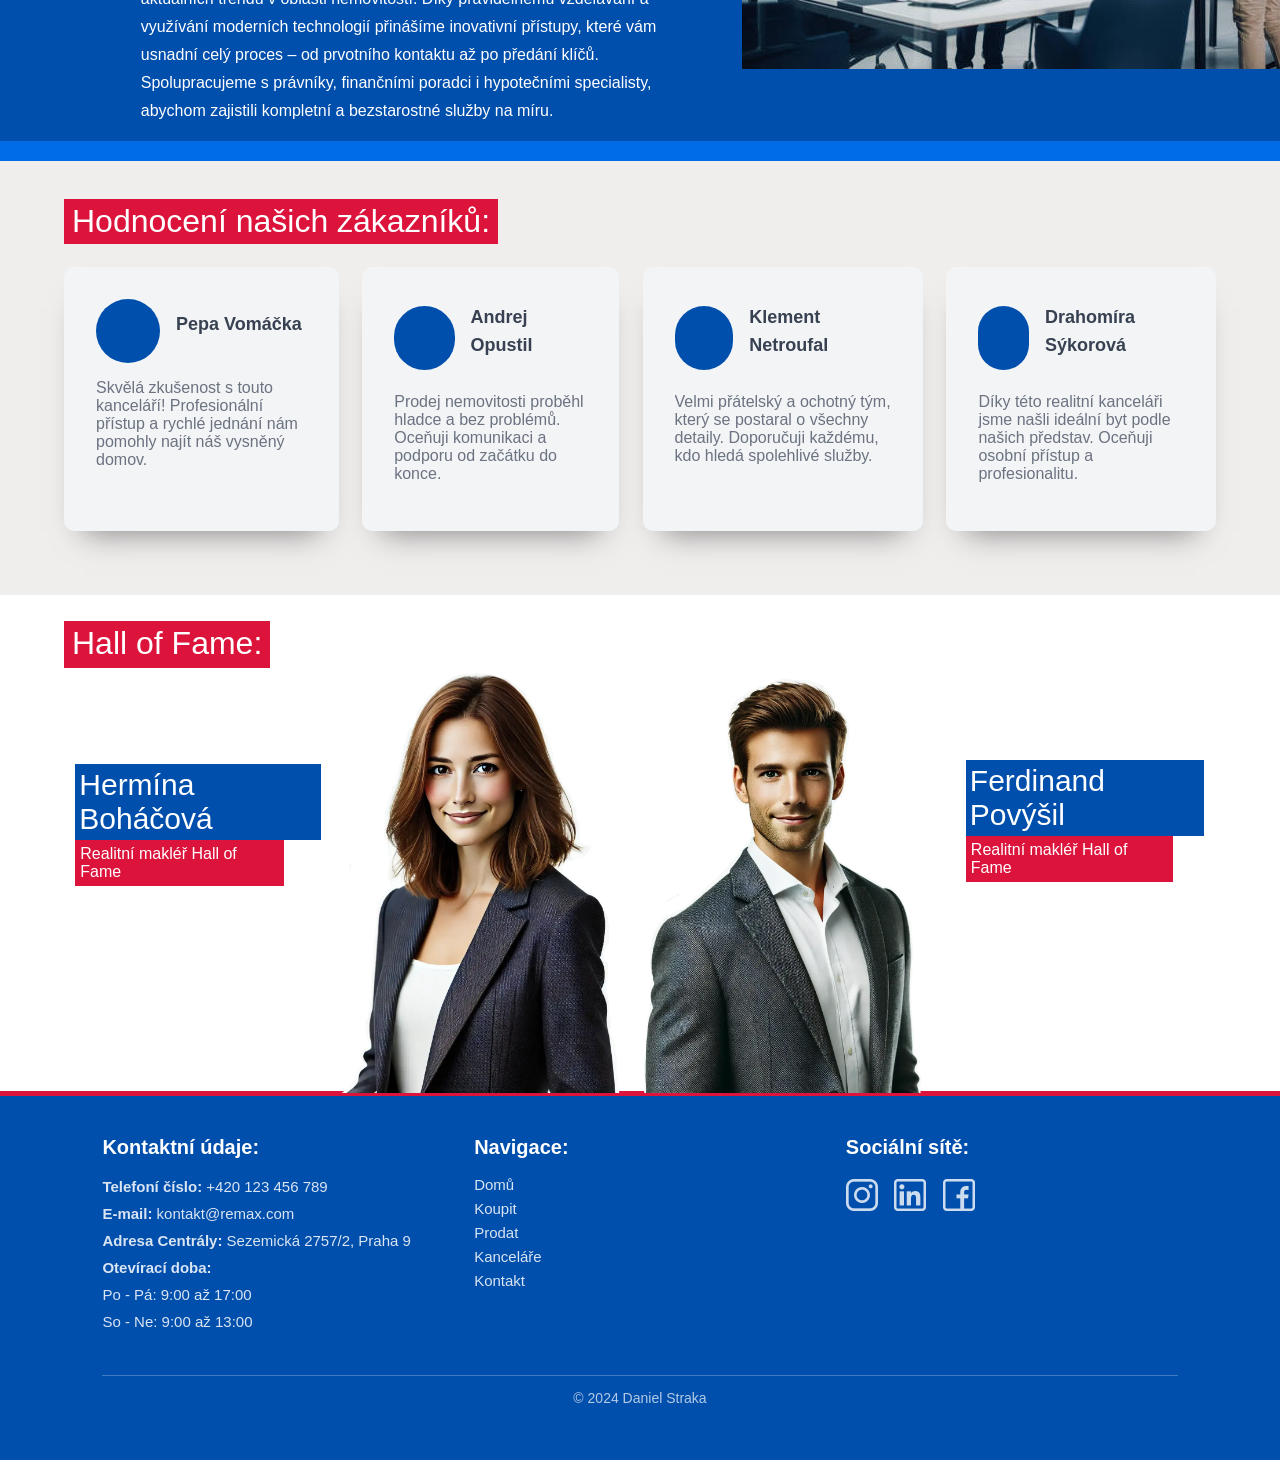
==== commit 1b8e01ab: "Celková úprava zápatí" ====
--- a/index.html
+++ b/index.html
@@ -221,16 +221,11 @@
       <div class="navigcka">
          <div class="footerNadpis">Navigace:</div>
           <div>
-            <a class="fotodkazicek" href="index.html">Domů</a> 
-            <br>
-            <a class="fotodkazicek" href="buy.html">Koupit</a> 
-            <br>  
-            <a class="fotodkazicek" href="sell.html">Prodat</a> 
-            <br>
-            <a class="fotodkazicek" href="offices.html">Kanceláře</a> 
-            <br>
-            <a class="fotodkazicek" href="kontakt.html">Kontakt</a> 
-            <br>
+            <a class="fotodkazicek" href="index.html">Domů</a>
+            <a class="fotodkazicek" href="buy.html">Koupit</a>
+            <a class="fotodkazicek" href="sell.html">Prodat</a>
+            <a class="fotodkazicek" href="offices.html">Kanceláře</a>
+            <a class="fotodkazicek" href="kontakt.html">Kontakt</a>
           </div>
       </div>
       <div class="socky">
--- a/style.css
+++ b/style.css
@@ -468,54 +468,76 @@
 }
 footer{
   display: grid;
-  grid-template-columns: 20% 20% 20% 20% 20%;
+  grid-template-columns: 1fr 1fr 1fr;
   background-color: #004fac;
-  border-top: #006ce7 20px solid;
+  border-top: #DC143C 5px solid;
   color: rgb(255, 255, 255);
+  padding: 40px 8%;
+  gap: 40px;
 }
 .kontakty{
-grid-column: 2;
-margin-left: 20%;
+  grid-column: 1;
 }
 .navigcka{
+  grid-column: 2;
+}
+.socky{
   grid-column: 3;
-  margin-left: 20%;
-}
-.socky{
-  grid-column: 4;
-  margin-left: 20%;
 }
 .coprhgt{
-  padding: 5px;
-  background-color: #006ce7;
-  font-size: 16px;
-
+  padding: 14px;
+  font-size: 14px;
   text-align: center;
-  grid-column: 1 / span 5;
+  grid-column: 1 / span 3;
+  border-top: 1px solid rgba(255, 255, 255, 0.25);
+  color: rgba(255, 255, 255, 0.7);
 }
 .footerNadpis{
-  margin-top: 2%;
-  margin-bottom: 2%;
-  font-size: 25px;
-
+  font-size: 20px;
+  font-weight: bold;
+  margin-bottom: 14px;
 }
 .fotodkazicek{
-  line-height: 1.5;
+  display: block;
+  line-height: 1.6;
   font-size: 15px;
   text-decoration: none;
-  color: white;
+  color: rgba(255, 255, 255, 0.85);
+  transition: color 0.2s;
 }
 .fotodkazicek:hover{
- text-decoration: underline;
+  color: white;
+  text-decoration: underline;
 }
 .kotaktyveci{
-
-  line-height: 1.3;
-  margin-bottom: 3%;
+  line-height: 1.8;
+  font-size: 15px;
+  color: rgba(255, 255, 255, 0.85);
 }
 .aodkaz{
-  color: white;
-  
+  color: rgba(255, 255, 255, 0.85);
+  text-decoration: none;
+  transition: color 0.2s;
+}
+.aodkaz:hover{
+  color: white;
+  text-decoration: underline;
+}
+.socky a{
+  display: inline-block;
+  margin-right: 12px;
+  margin-top: 6px;
+  opacity: 0.8;
+  transition: opacity 0.2s, transform 0.2s;
+}
+.socky a:hover{
+  opacity: 1;
+  transform: translateY(-2px);
+}
+.socky img{
+  width: 32px;
+  height: 32px;
+  filter: brightness(0) invert(1);
 }
 
 }
@@ -526,34 +548,33 @@
     background-color: white;
   }
 .logo{
-  width: 150;
+  width: 150px;
   height: auto;
 }
 .amalickost{
-  margin-right: 100%;
+  display: flex;
+  justify-content: center;
 }
 .navBar{
-display: flex;
-justify-content: right;
-color: #ff0000;
+  display: flex;
+  flex-wrap: wrap;
+  justify-content: center;
+  color: #ff0000;
 }
 .odkaz{
-   text-decoration: none;
-    padding-top: 26px;
-    font-size: 19px;
-    padding-left: 50px;
-    color: #004fac;
-
+  text-decoration: none;
+  padding: 8px 14px;
+  font-size: 16px;
+  color: #004fac;
 }
 .odkaz:hover{
   color: #DC143C;
 }
 header{
-    margin-left: 3%;
-    margin-right: 3%;
-    display: grid;
-    grid-template-columns: 20% 80%;
-    grid-template-rows: 100%;
+    padding: 10px 0;
+    display: flex;
+    flex-direction: column;
+    align-items: center;
 }
 .Homepg{
     background-image: url('images/HomePage.webp');
@@ -946,55 +967,68 @@
   padding: 2%;
 }
 footer{
-  display: grid;
-  grid-template-columns: 0% 33% 33% 33% 0%;
+  display: flex;
+  flex-direction: column;
   background-color: #004fac;
-  border-top: #006ce7 20px solid;
+  border-top: #DC143C 5px solid;
   color: rgb(255, 255, 255);
+  padding: 30px 8%;
 }
 .kontakty{
-grid-column: 2;
-margin-left: 20%;
+  margin-bottom: 24px;
 }
 .navigcka{
-  grid-column: 3;
-  margin-left: 20%;
+  margin-bottom: 24px;
 }
 .socky{
-  grid-column: 4;
-  margin-left: 20%;
+  margin-bottom: 24px;
 }
 .coprhgt{
-  padding: 5px;
-  background-color: #006ce7;
-  font-size: 16px;
-
+  padding: 14px 0;
+  font-size: 13px;
   text-align: center;
-  grid-column: 1 / span 5;
+  border-top: 1px solid rgba(255, 255, 255, 0.25);
+  color: rgba(255, 255, 255, 0.7);
 }
 .footerNadpis{
-  margin-top: 2%;
-  margin-bottom: 2%;
-  font-size: 25px;
-
+  font-size: 18px;
+  font-weight: bold;
+  margin-bottom: 10px;
 }
 .fotodkazicek{
-  line-height: 1.5;
+  display: block;
+  line-height: 1.6;
   font-size: 15px;
   text-decoration: none;
-  color: white;
+  color: rgba(255, 255, 255, 0.85);
 }
 .fotodkazicek:hover{
- text-decoration: underline;
+  color: white;
+  text-decoration: underline;
 }
 .kotaktyveci{
-
-  line-height: 1.3;
-  margin-bottom: 3%;
+  line-height: 1.8;
+  font-size: 15px;
+  color: rgba(255, 255, 255, 0.85);
 }
 .aodkaz{
-  color: white;
-  
-}
-
-}
+  color: rgba(255, 255, 255, 0.85);
+  text-decoration: none;
+}
+.aodkaz:hover{
+  color: white;
+  text-decoration: underline;
+}
+.socky a{
+  display: inline-block;
+  margin-right: 12px;
+  margin-top: 6px;
+  opacity: 0.8;
+}
+.socky img{
+  width: 28px;
+  height: 28px;
+  filter: brightness(0) invert(1);
+}
+
+}
